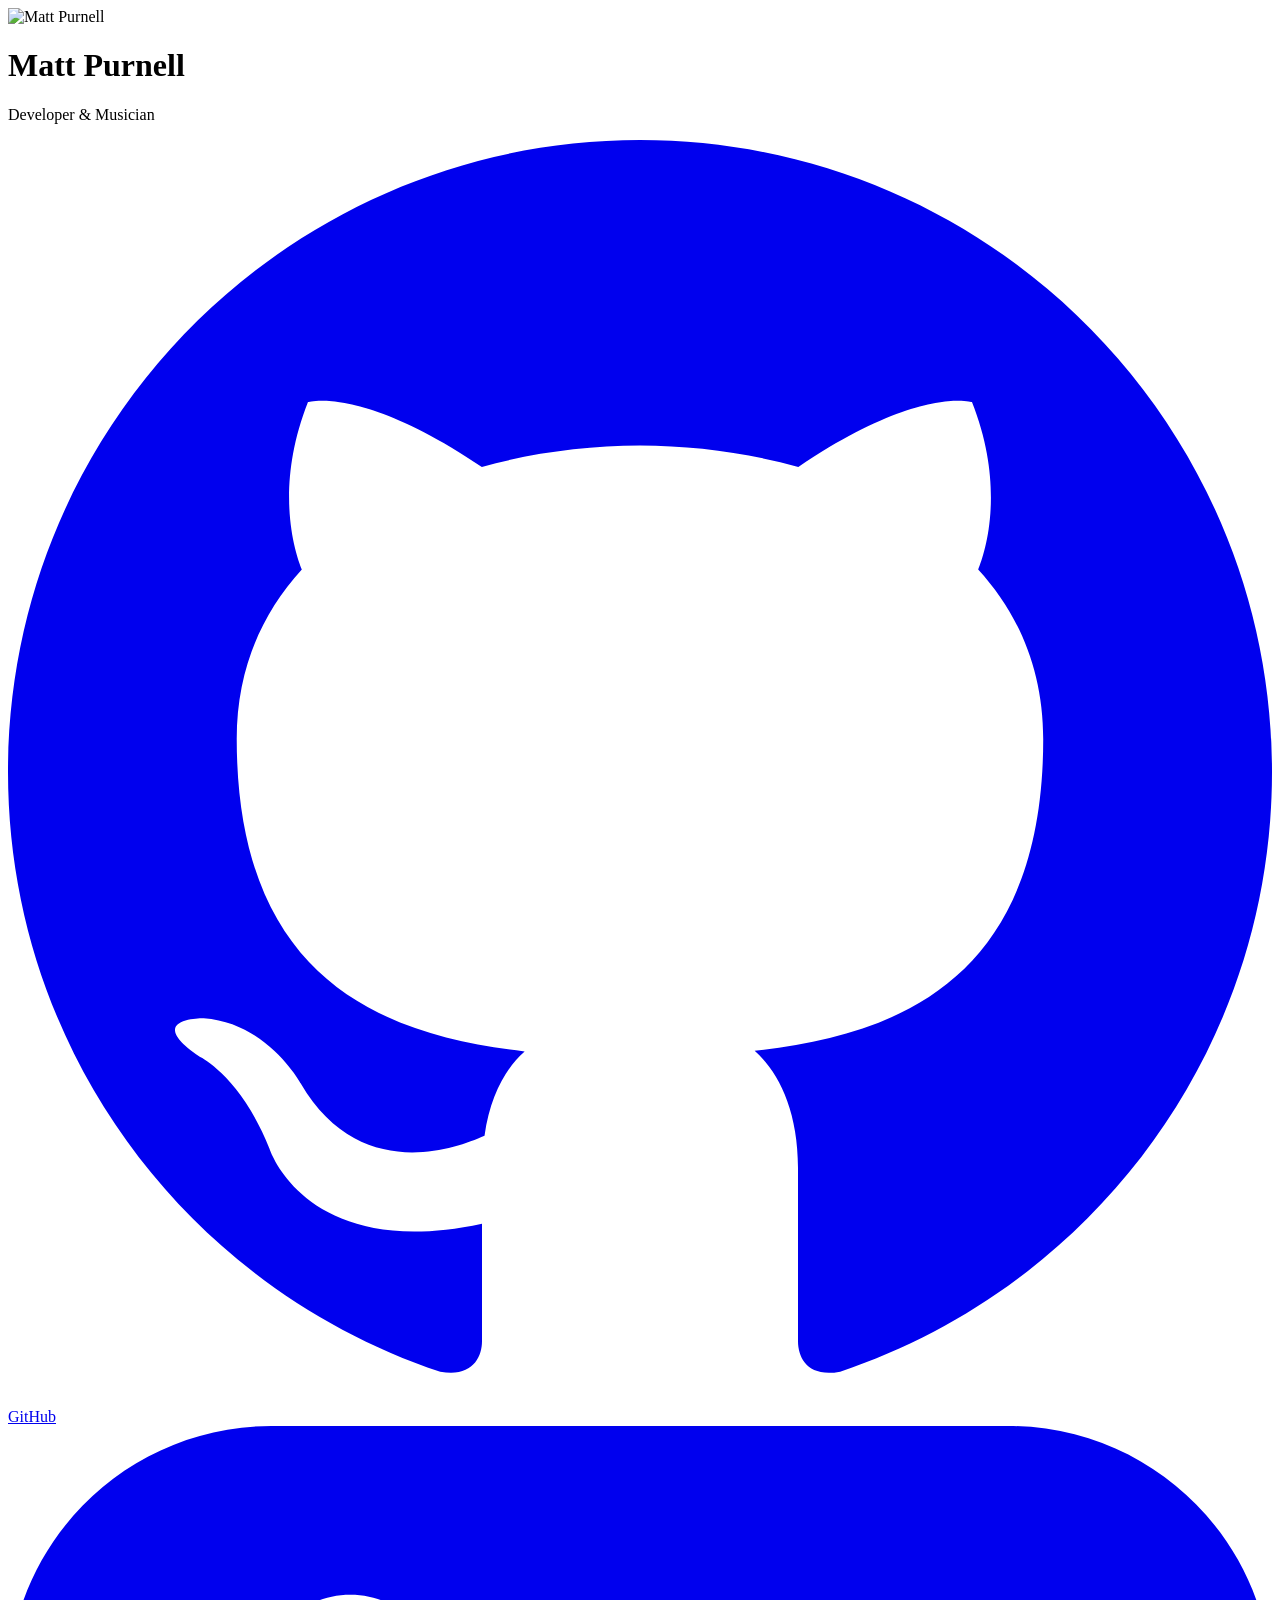
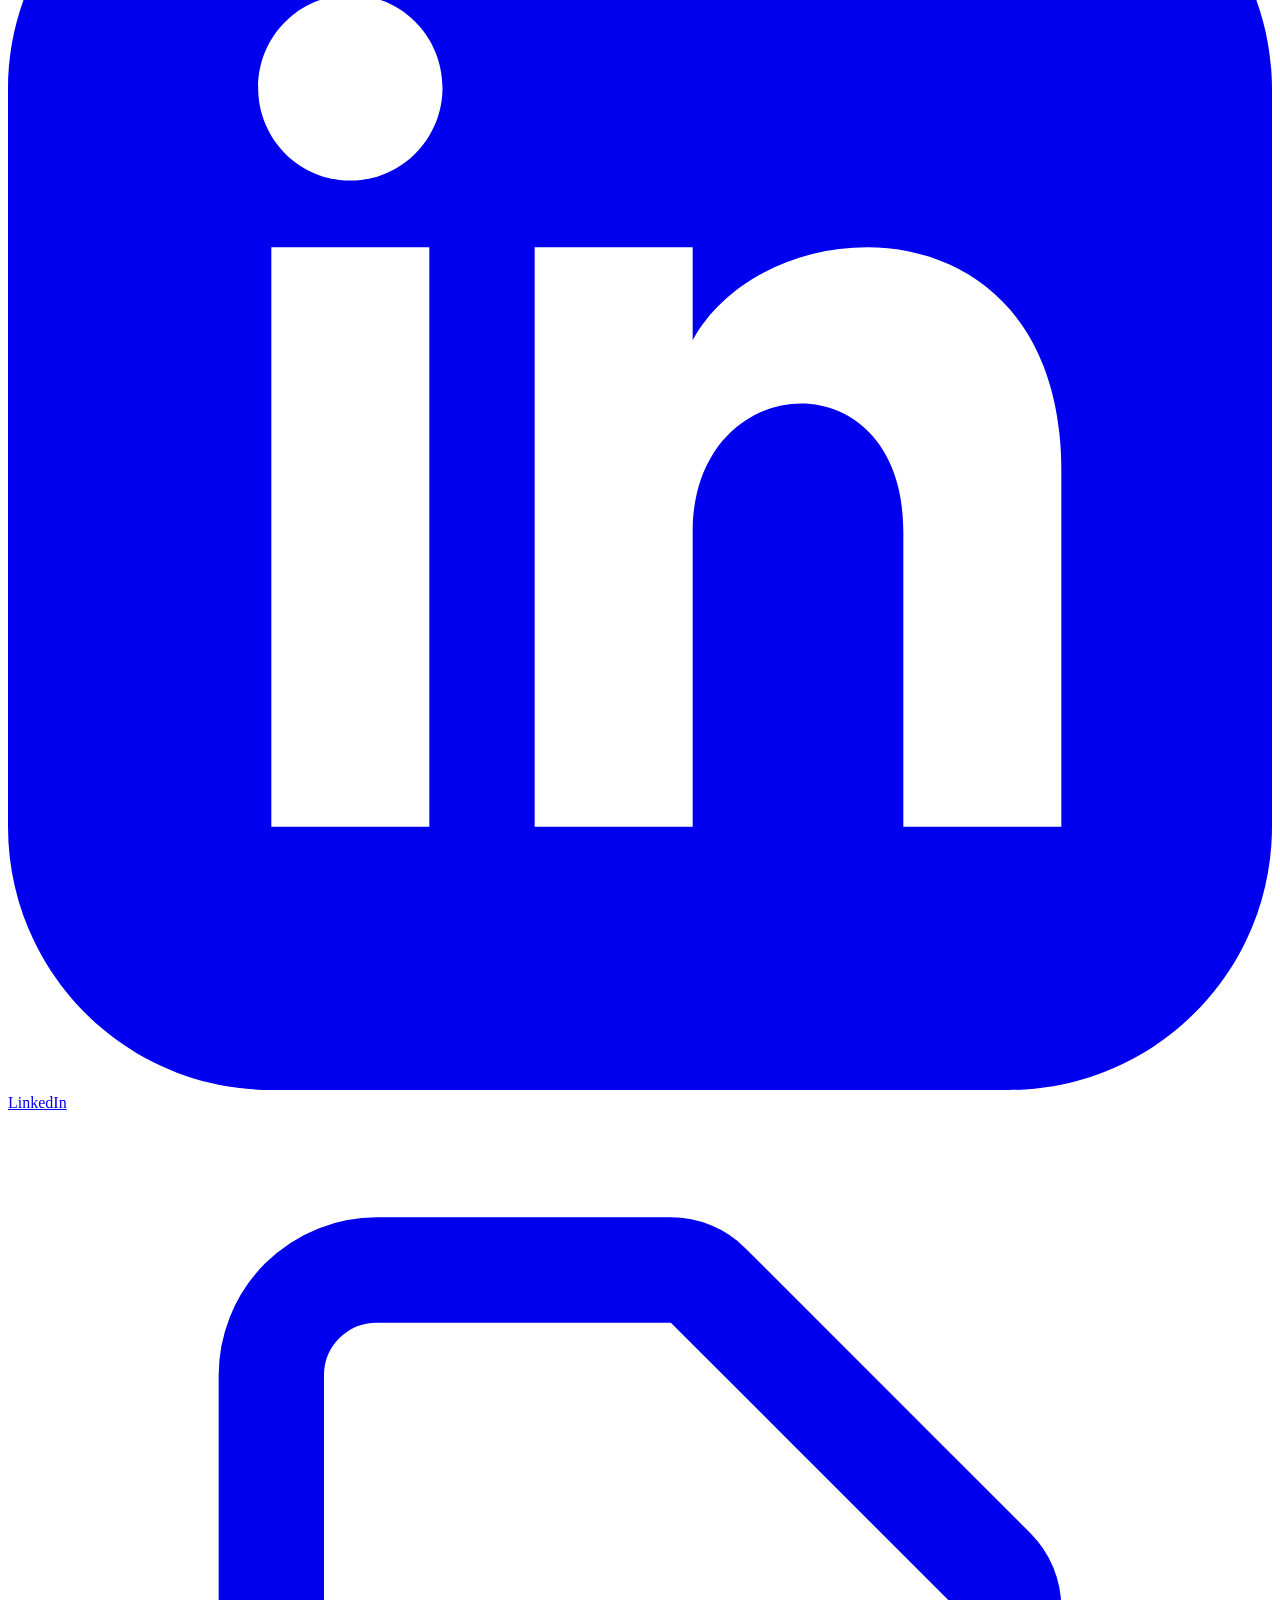
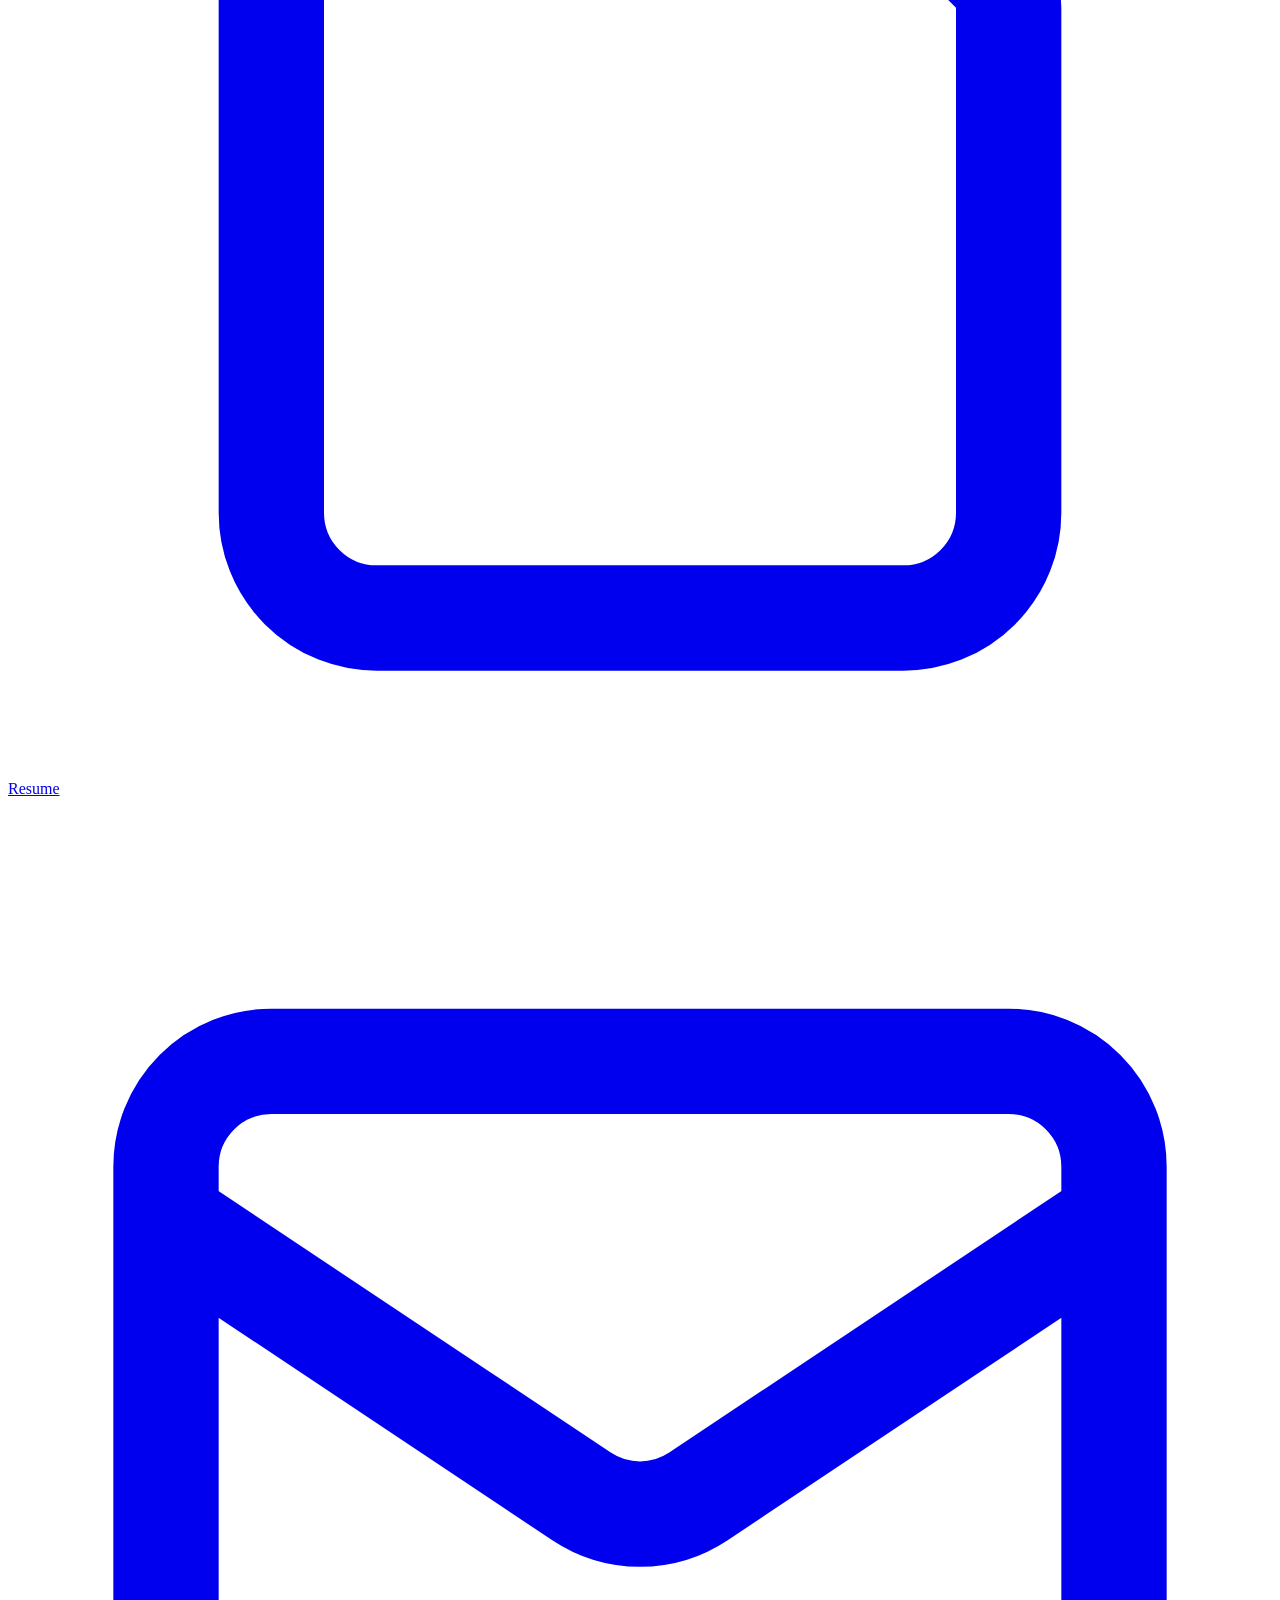
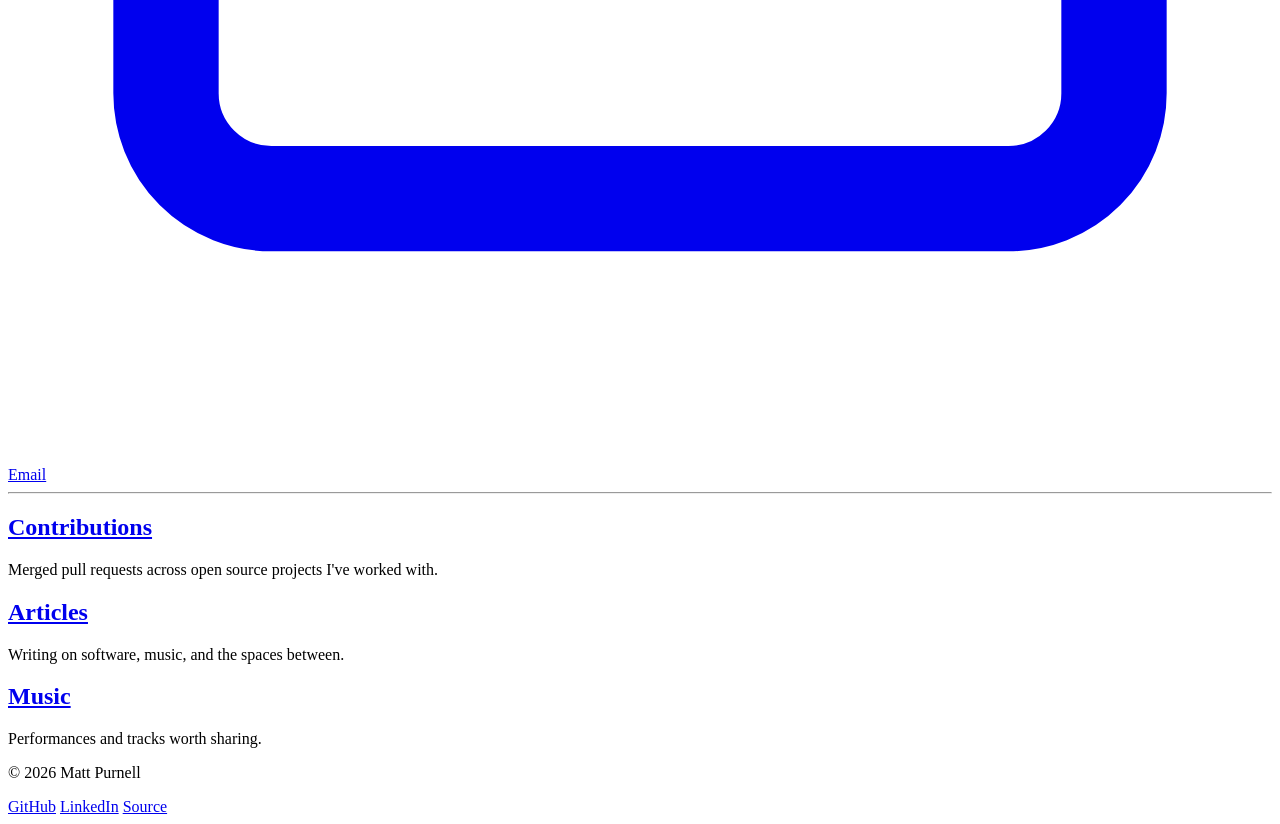
==== site/index.html @ 942ff1ec "Add music and contributions section cards to home" ====
<!DOCTYPE html>
<html lang="en">
<head>
<meta charset="utf-8">
<meta name="viewport" content="width=device-width, initial-scale=1">
<title>Matt Purnell</title>
<meta name="description" content="Matt Purnell: developer and musician. Writing, music, contributions, and a resume.">
<meta name="theme-color" content="#0d1117">
<link rel="canonical" href="https://purnell.ai/">
<link rel="icon" type="image/svg+xml" href="/favicon.svg">
<meta property="og:type" content="website">
<meta property="og:url" content="https://purnell.ai/">
<meta property="og:title" content="Matt Purnell">
<meta property="og:description" content="Developer and musician. Writing, music, contributions, and a resume.">
<meta name="twitter:card" content="summary">
<link rel="preconnect" href="https://fonts.googleapis.com">
<link rel="preconnect" href="https://fonts.gstatic.com" crossorigin>
<link rel="stylesheet" href="https://fonts.googleapis.com/css2?family=Newsreader:opsz,wght@6..72,500;6..72,700&family=IBM+Plex+Sans:wght@400;500&display=swap">
<link rel="stylesheet" href="/css/site.css">
</head>
<body>
	<main>
		<header class="home">
			<div class="hero">
				<img class="avatar" src="/media/me.png" alt="Matt Purnell" width="144" height="144">
				<h1 class="name">Matt Purnell</h1>
				<p class="tagline">Developer &amp; Musician</p>
			</div>
			<nav class="links">
				<a href="https://github.com/mpurnell1" target="_blank" rel="noopener noreferrer">
					<svg fill="currentColor" viewBox="0 0 24 24"><path d="M12 0c-6.626 0-12 5.373-12 12 0 5.302 3.438 9.8 8.207 11.387.599.111.793-.261.793-.577v-2.234c-3.338.726-4.033-1.416-4.033-1.416-.546-1.387-1.333-1.756-1.333-1.756-1.089-.745.083-.729.083-.729 1.205.084 1.839 1.237 1.839 1.237 1.07 1.834 2.807 1.304 3.492.997.107-.775.418-1.305.762-1.604-2.665-.305-5.467-1.334-5.467-5.931 0-1.311.469-2.381 1.236-3.221-.124-.303-.535-1.524.117-3.176 0 0 1.008-.322 3.301 1.23.957-.266 1.983-.399 3.003-.404 1.02.005 2.047.138 3.006.404 2.291-1.552 3.297-1.23 3.297-1.23.653 1.653.242 2.874.118 3.176.77.84 1.235 1.911 1.235 3.221 0 4.609-2.807 5.624-5.479 5.921.43.372.823 1.102.823 2.222v3.293c0 .319.192.694.801.576 4.765-1.589 8.199-6.086 8.199-11.386 0-6.627-5.373-12-12-12z"/></svg>
					GitHub
				</a>
				<a href="https://www.linkedin.com/in/matthew-c-purnell/" target="_blank" rel="noopener noreferrer">
					<svg fill="currentColor" viewBox="0 0 24 24"><path d="M19 0h-14c-2.761 0-5 2.239-5 5v14c0 2.761 2.239 5 5 5h14c2.762 0 5-2.239 5-5v-14c0-2.761-2.238-5-5-5zm-11 19h-3v-11h3v11zm-1.5-12.268c-.966 0-1.75-.79-1.75-1.764s.784-1.764 1.75-1.764 1.75.79 1.75 1.764-.783 1.764-1.75 1.764zm13.5 12.268h-3v-5.604c0-3.368-4-3.113-4 0v5.604h-3v-11h3v1.765c1.396-2.586 7-2.777 7 2.476v6.759z"/></svg>
					LinkedIn
				</a>
				<a href="/resume.pdf" target="_blank" rel="noopener noreferrer">
					<svg fill="none" stroke="currentColor" viewBox="0 0 24 24"><path stroke-linecap="round" stroke-linejoin="round" stroke-width="2" d="M7 21h10a2 2 0 002-2V9.414a1 1 0 00-.293-.707l-5.414-5.414A1 1 0 0012.586 3H7a2 2 0 00-2 2v14a2 2 0 002 2z"/></svg>
					Resume
				</a>
				<a href="mailto:matt@purnell.ai">
					<svg fill="none" stroke="currentColor" viewBox="0 0 24 24"><path stroke-linecap="round" stroke-linejoin="round" stroke-width="2" d="M3 8l7.89 5.26a2 2 0 002.22 0L21 8M5 19h14a2 2 0 002-2V7a2 2 0 00-2-2H5a2 2 0 00-2 2v10a2 2 0 002 2z"/></svg>
					Email
				</a>
			</nav>
		</header>

		<hr class="divider">

		<div class="sections">
			<article class="section-card">
				<h2><a href="/contributions/">Contributions</a></h2>
				<p>Merged pull requests across open source projects I've worked with.</p>
			</article>

			<article class="section-card">
				<h2><a href="/articles/">Articles</a></h2>
				<p>Writing on software, music, and the spaces between.</p>
			</article>

			<article class="section-card">
				<h2><a href="/music/">Music</a></h2>
				<p>Performances and tracks worth sharing.</p>
			</article>
		</div>
	</main>

	<footer class="site">
		<div class="inner">
			<p>&copy; 2026 Matt Purnell</p>
			<nav>
				<a href="https://github.com/mpurnell1" target="_blank" rel="noopener noreferrer">GitHub</a>
				<a href="https://www.linkedin.com/in/matthew-c-purnell/" target="_blank" rel="noopener noreferrer">LinkedIn</a>
				<a href="https://github.com/mpurnell1/purnell.ai" target="_blank" rel="noopener noreferrer">Source</a>
			</nav>
		</div>
	</footer>
</body>
</html>
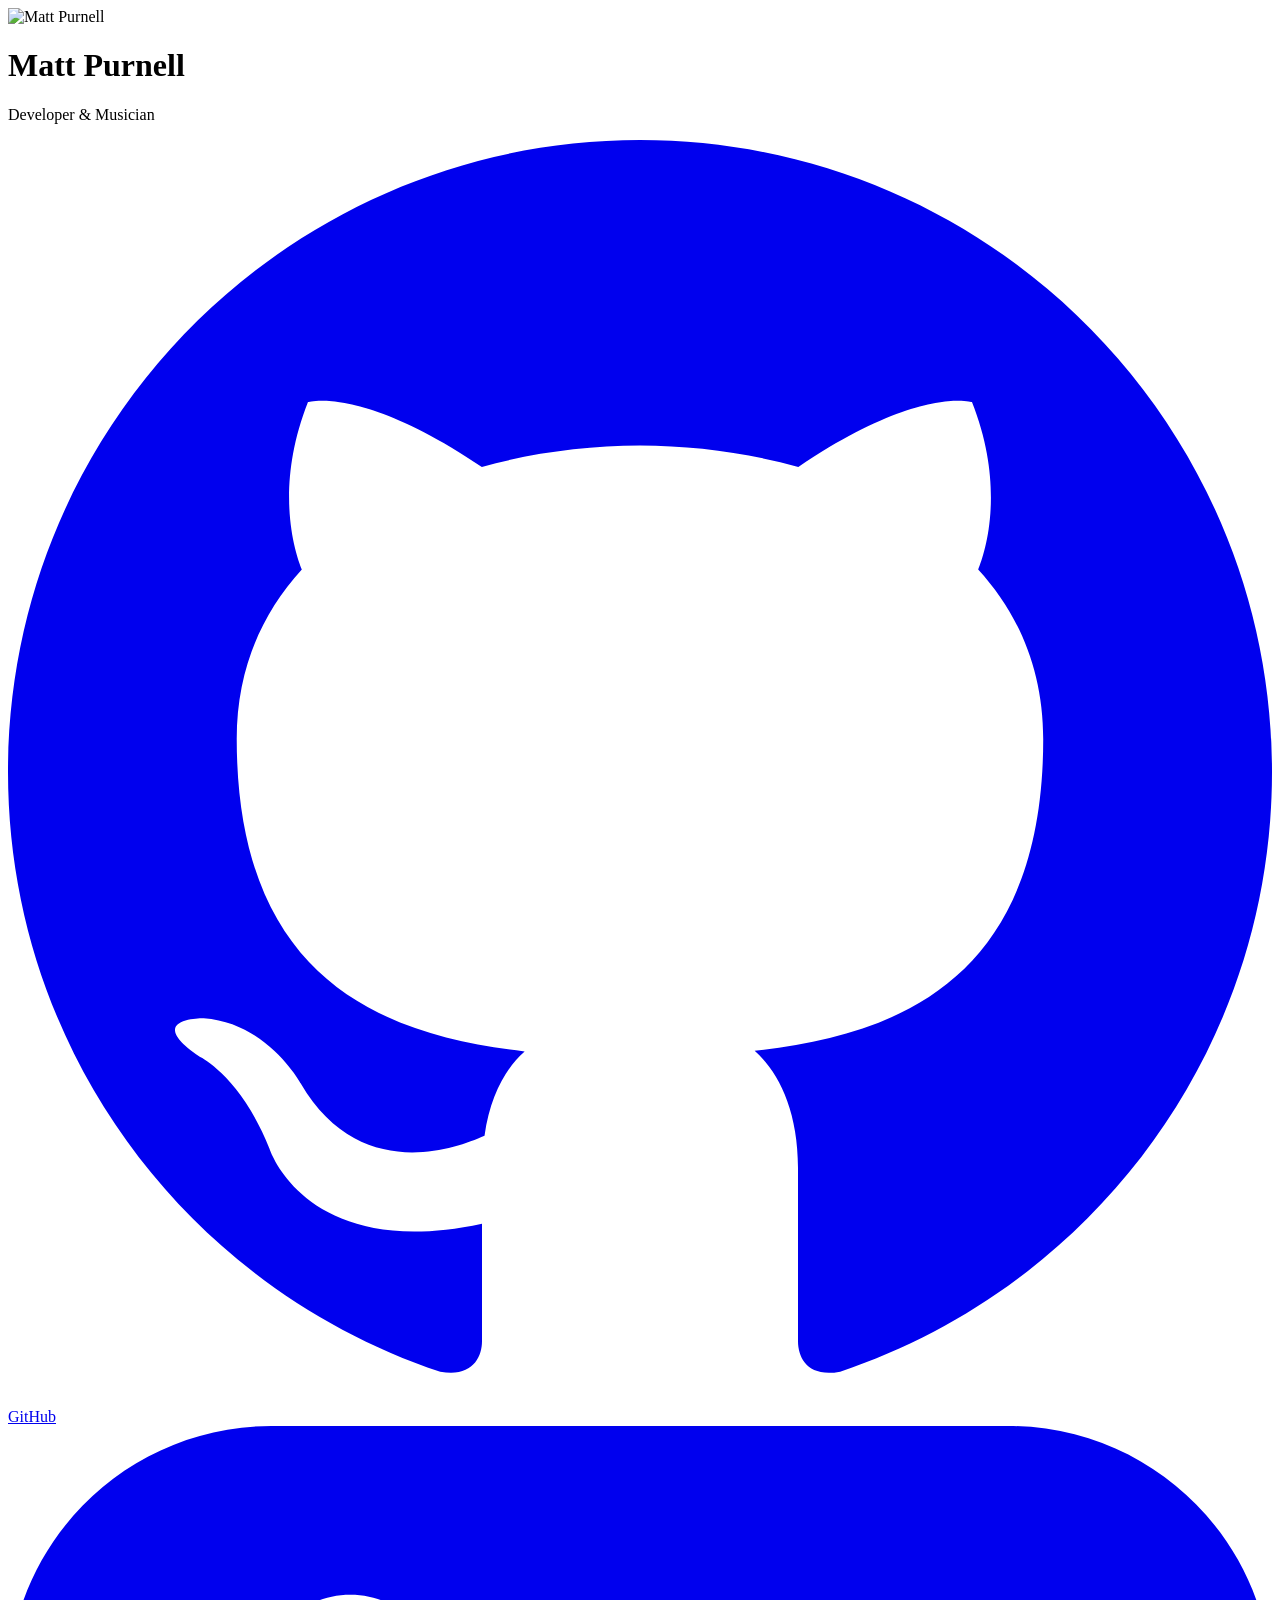
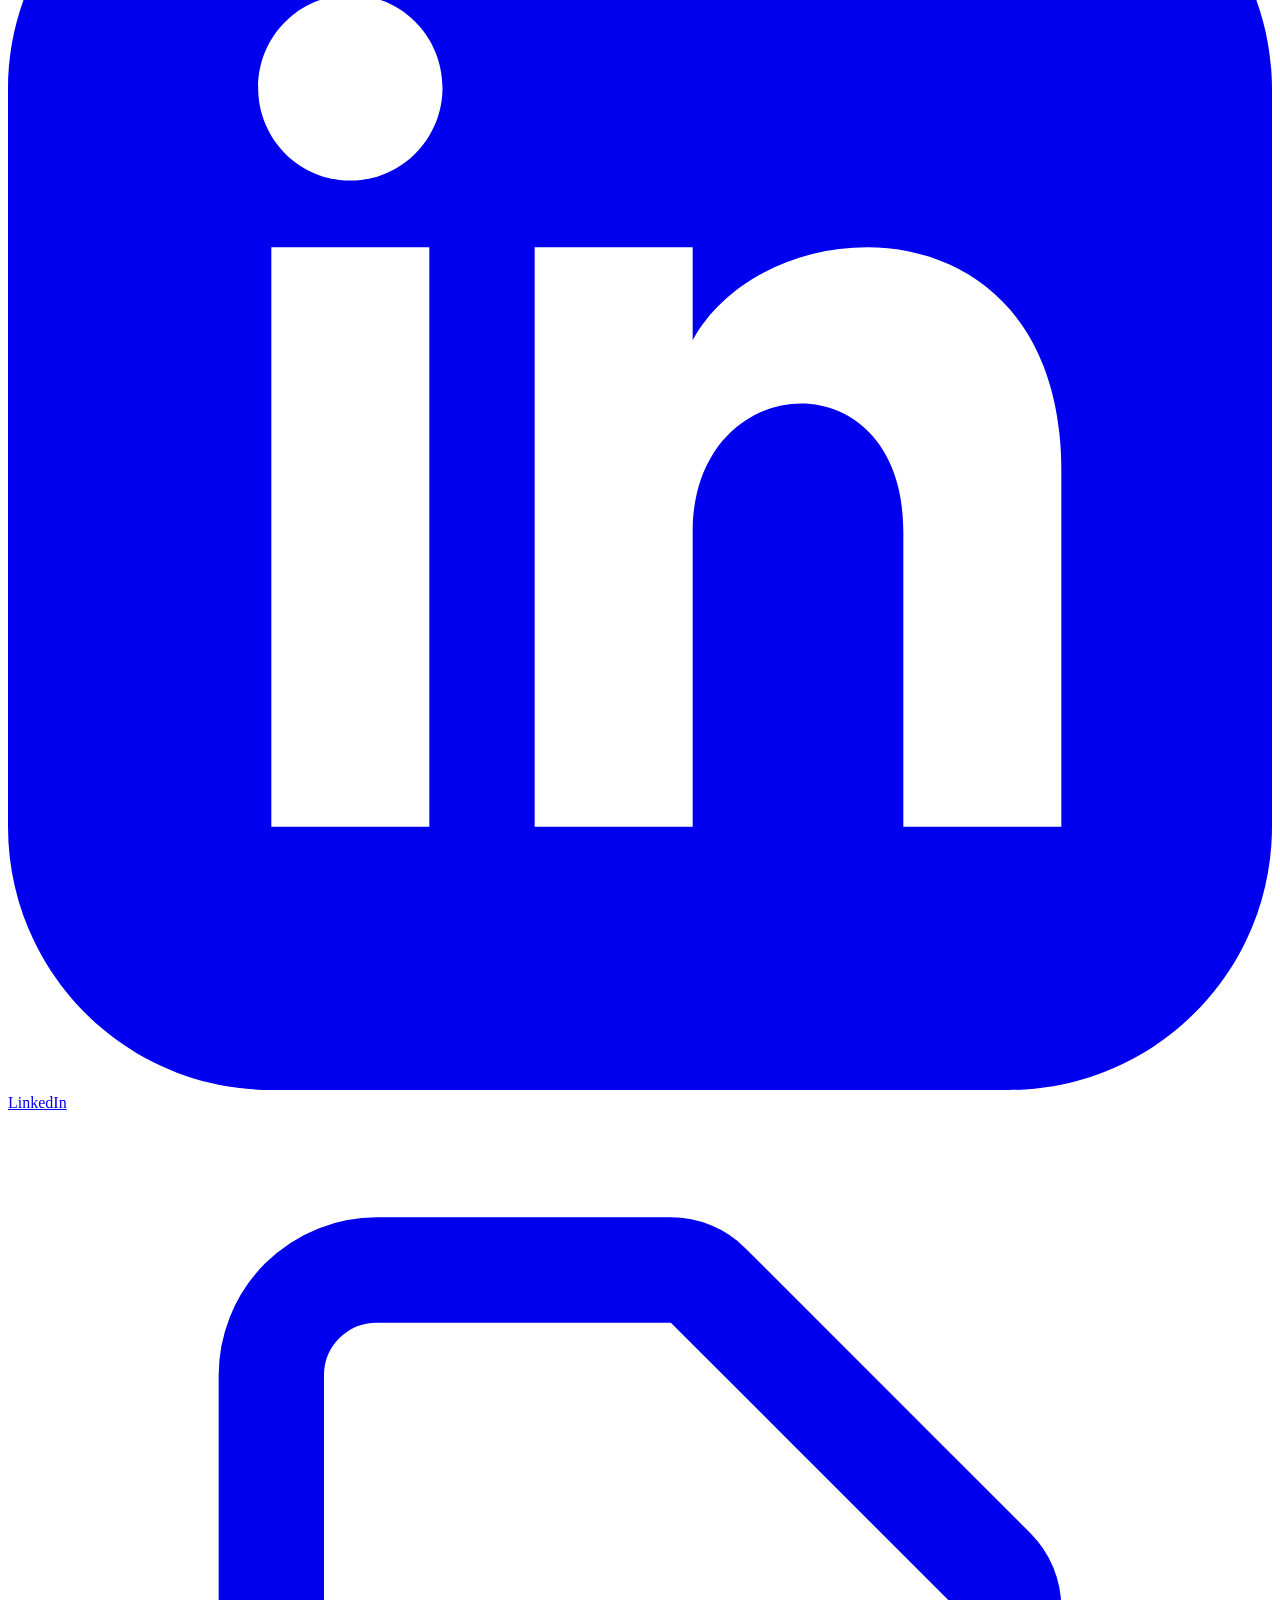
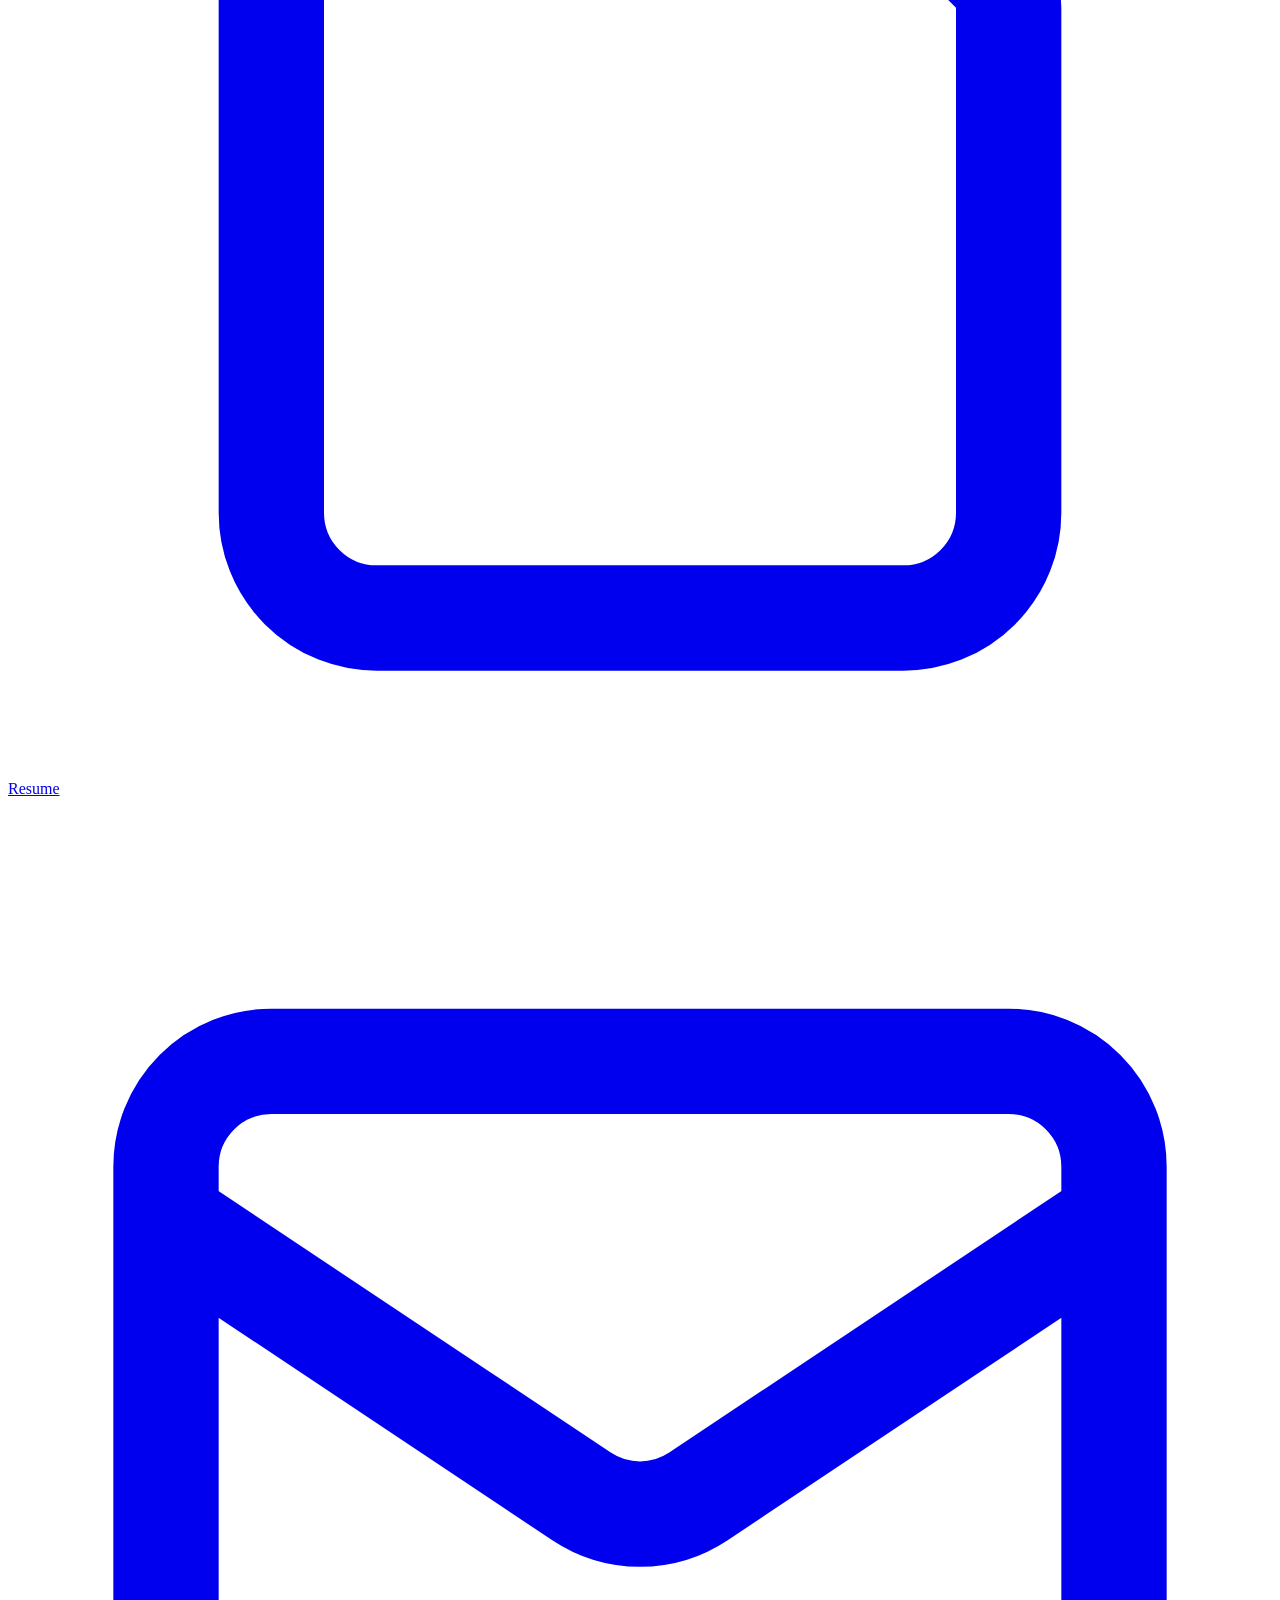
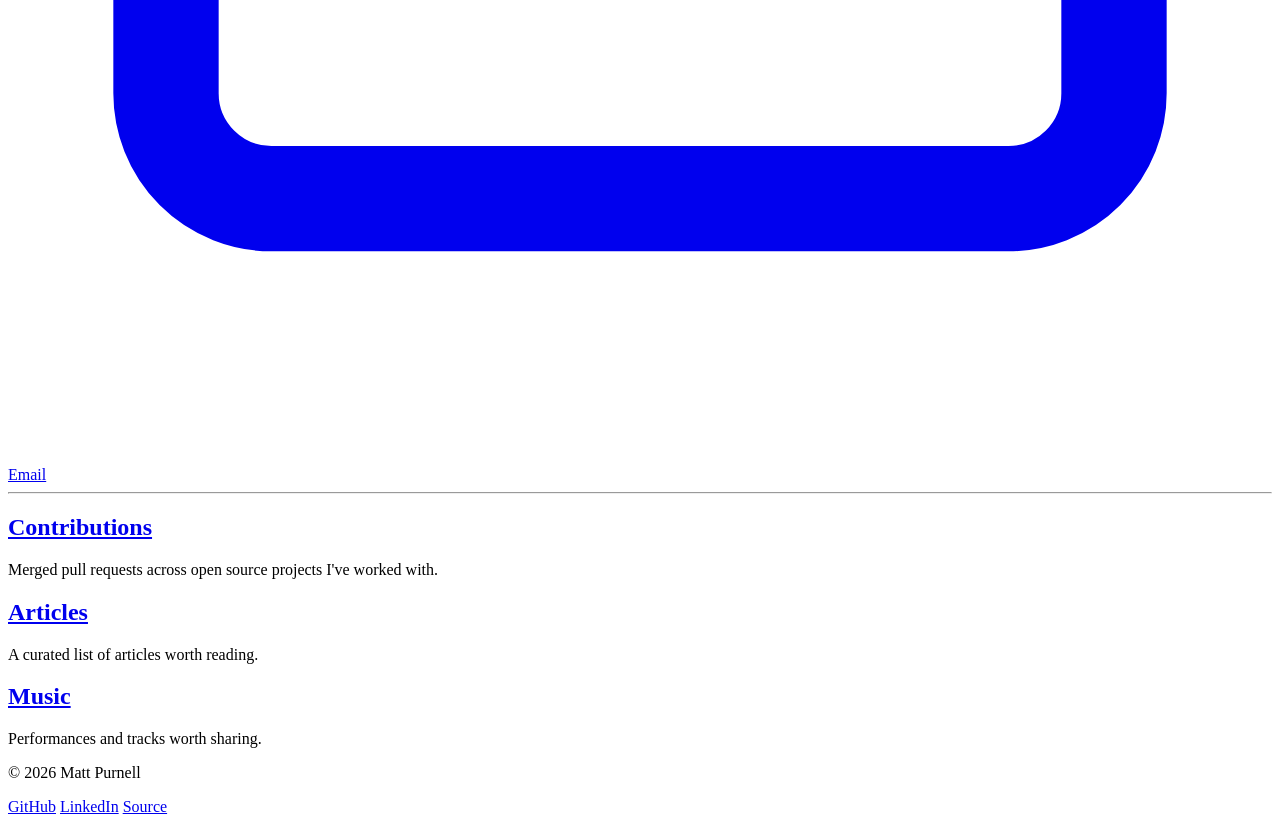
==== commit 0d2b1f5c: "Replace 'Writing' with 'Articles' in home page meta and section card" ====
--- a/site/index.html
+++ b/site/index.html
@@ -4,15 +4,18 @@
 <meta charset="utf-8">
 <meta name="viewport" content="width=device-width, initial-scale=1">
 <title>Matt Purnell</title>
-<meta name="description" content="Matt Purnell: developer and musician. Writing, music, contributions, and a resume.">
+<meta name="description" content="Matt Purnell: developer and musician. Contributions, articles, music, and a resume.">
 <meta name="theme-color" content="#0d1117">
 <link rel="canonical" href="https://purnell.ai/">
 <link rel="icon" type="image/svg+xml" href="/favicon.svg">
 <meta property="og:type" content="website">
 <meta property="og:url" content="https://purnell.ai/">
 <meta property="og:title" content="Matt Purnell">
-<meta property="og:description" content="Developer and musician. Writing, music, contributions, and a resume.">
+<meta property="og:description" content="Developer and musician. Contributions, articles, music, and a resume.">
 <meta name="twitter:card" content="summary">
+<meta property="og:image" content="https://purnell.ai/media/me.png">
+<meta property="og:image:alt" content="Matt Purnell">
+<meta name="twitter:image" content="https://purnell.ai/media/me.png">
 <link rel="preconnect" href="https://fonts.googleapis.com">
 <link rel="preconnect" href="https://fonts.gstatic.com" crossorigin>
 <link rel="stylesheet" href="https://fonts.googleapis.com/css2?family=Newsreader:opsz,wght@6..72,500;6..72,700&family=IBM+Plex+Sans:wght@400;500&display=swap">
@@ -56,7 +59,7 @@
 
 			<article class="section-card">
 				<h2><a href="/articles/">Articles</a></h2>
-				<p>Writing on software, music, and the spaces between.</p>
+				<p>A curated list of articles worth reading.</p>
 			</article>
 
 			<article class="section-card">
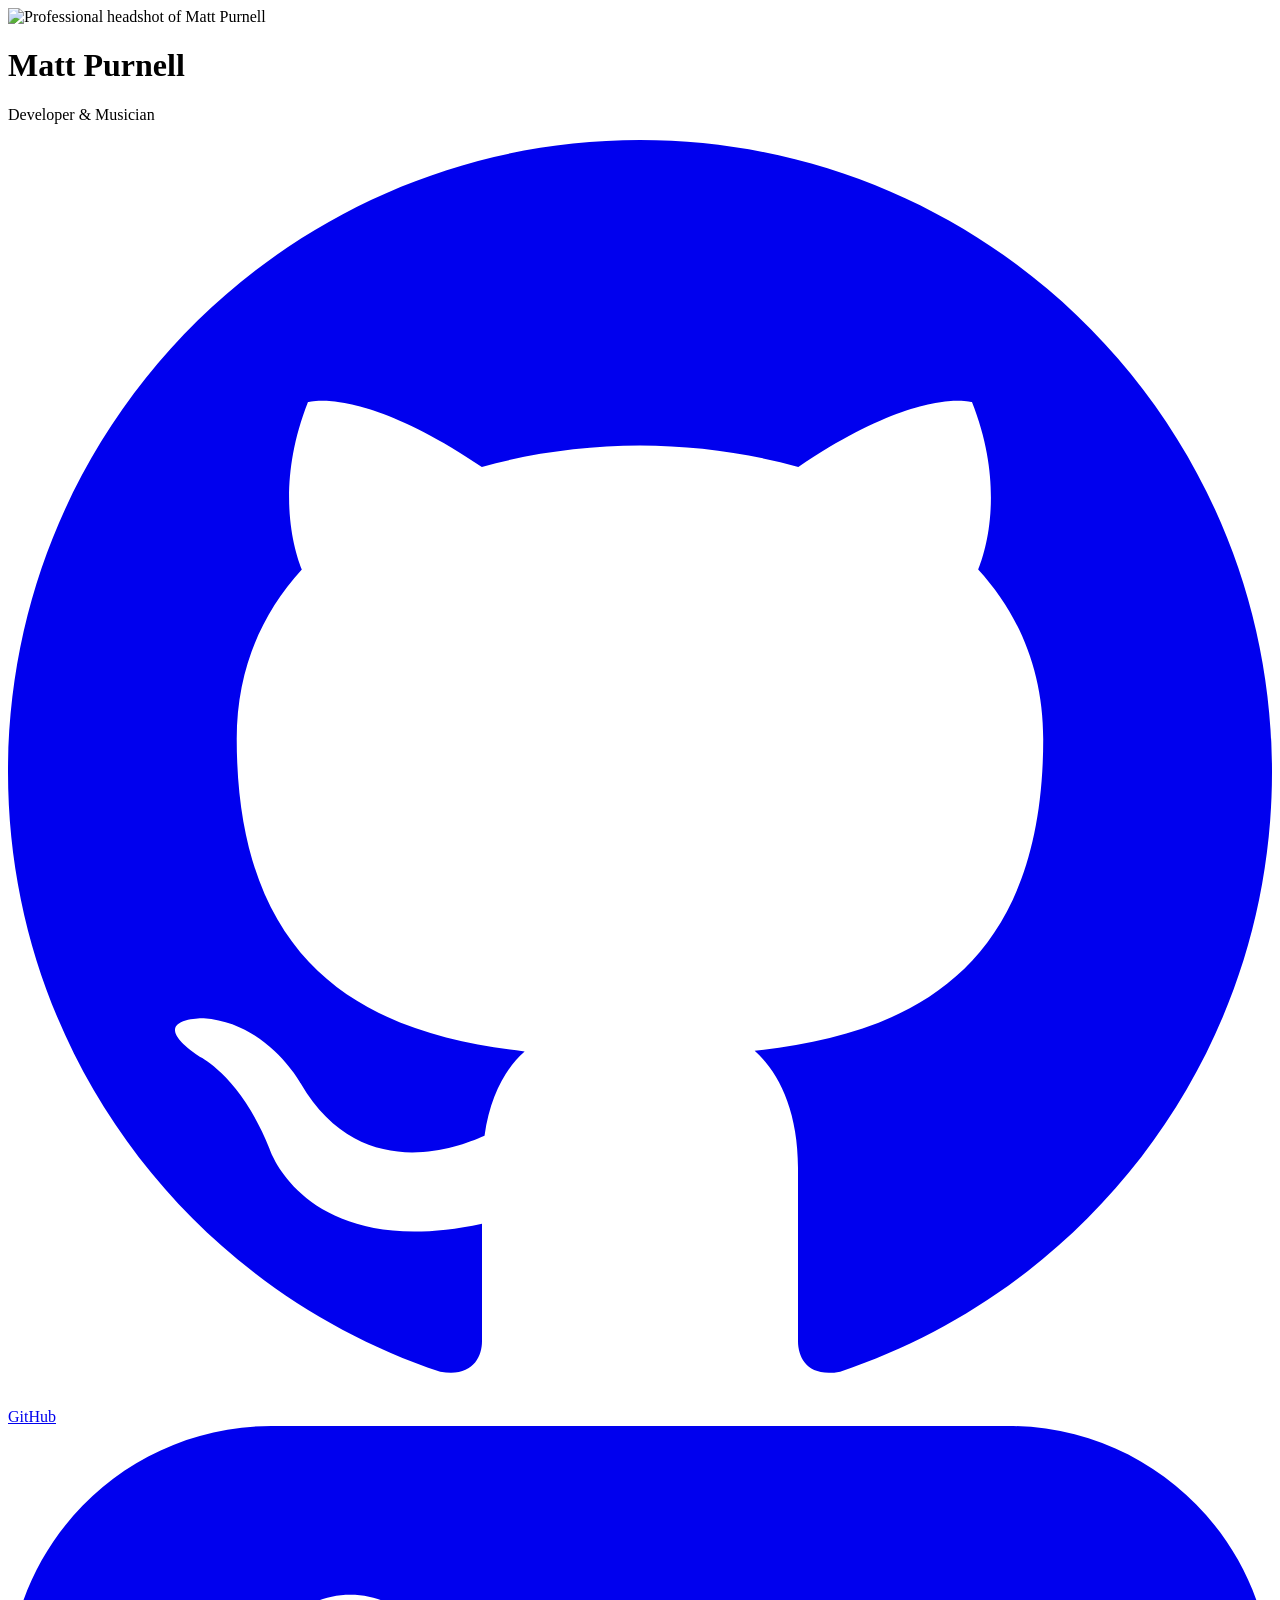
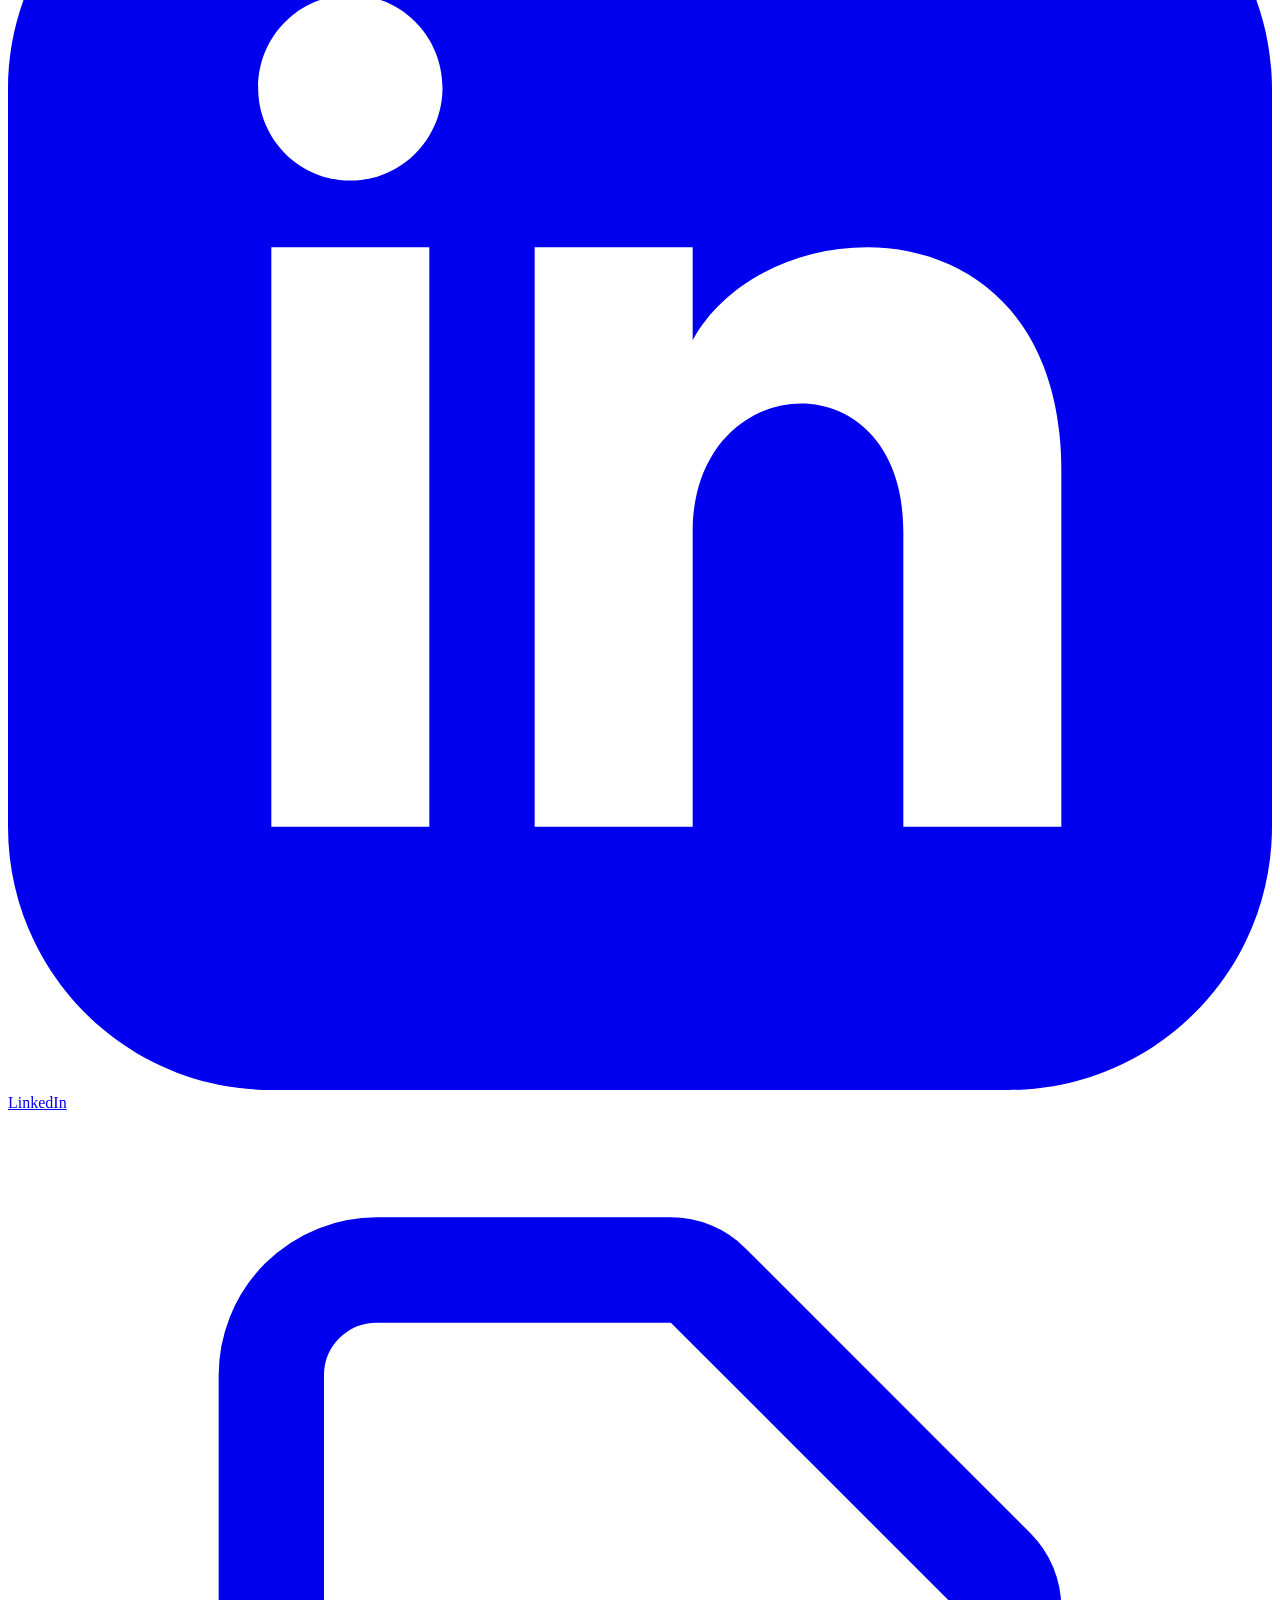
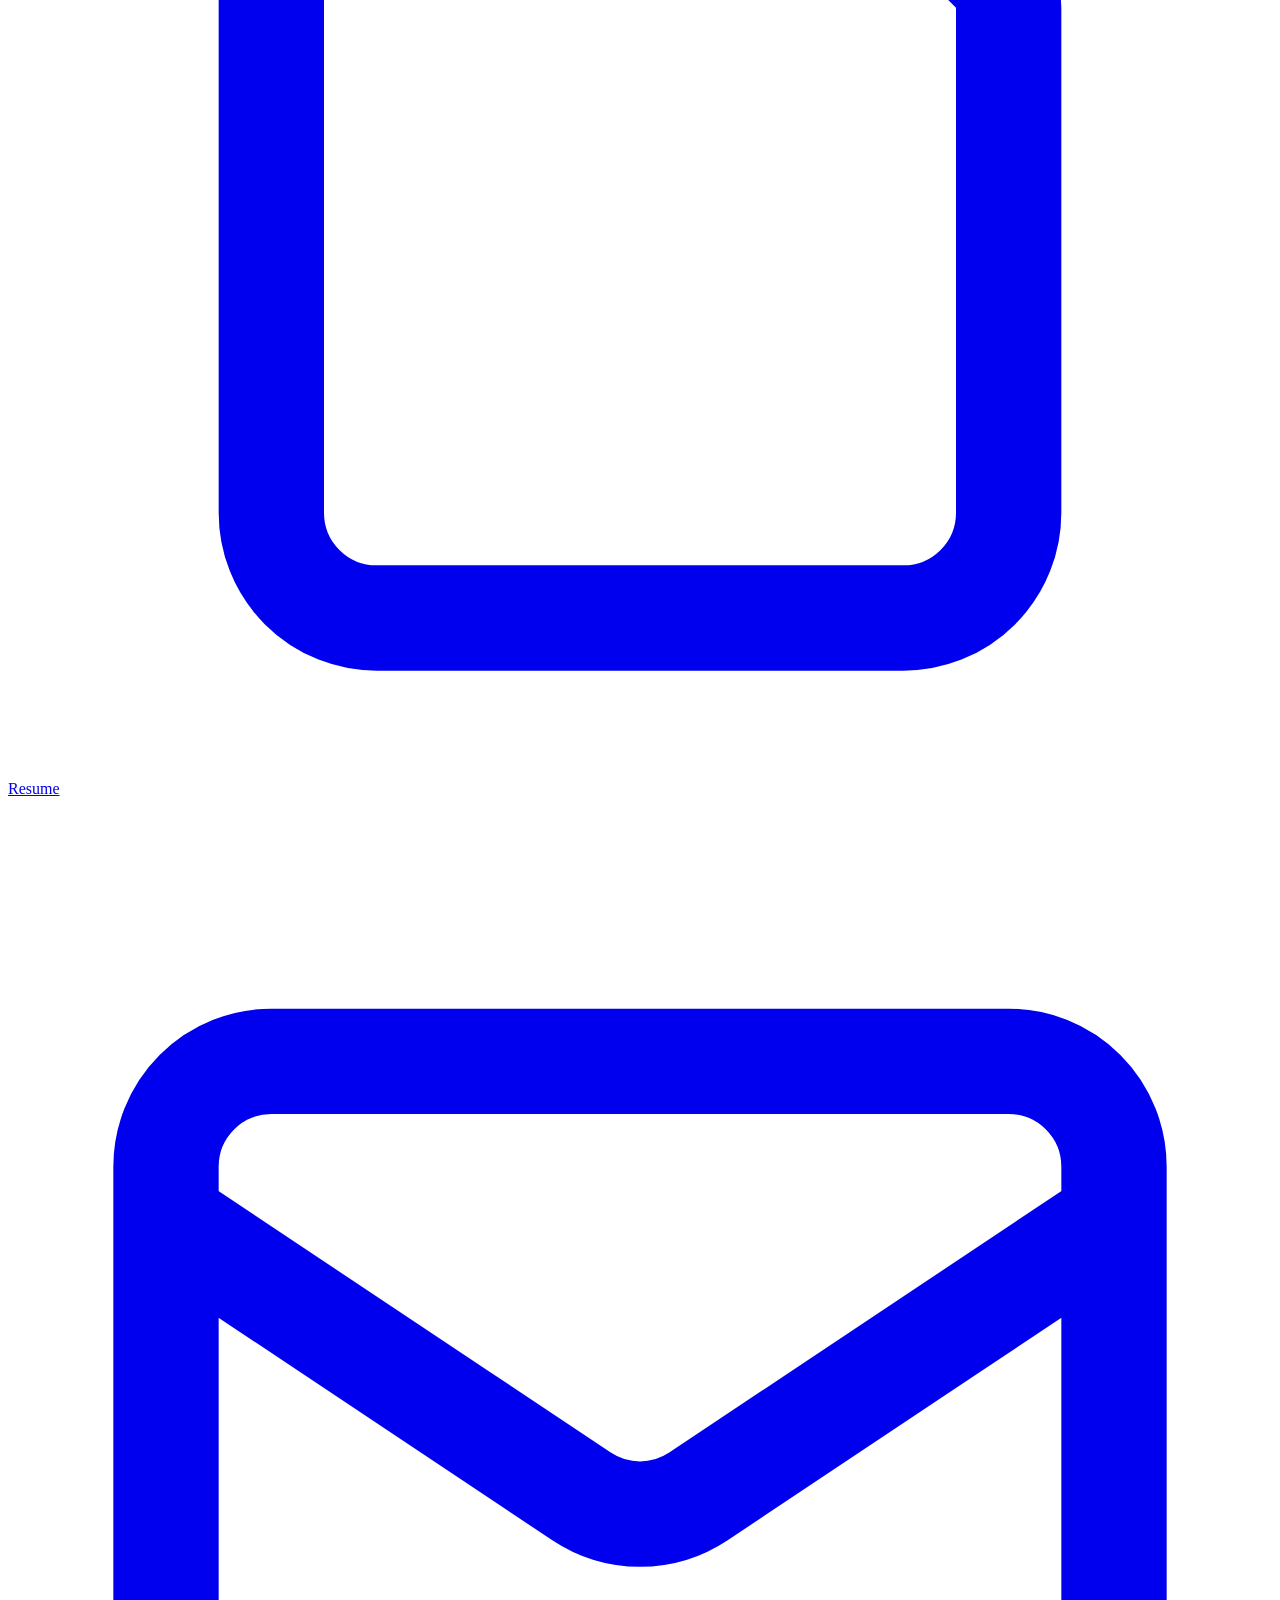
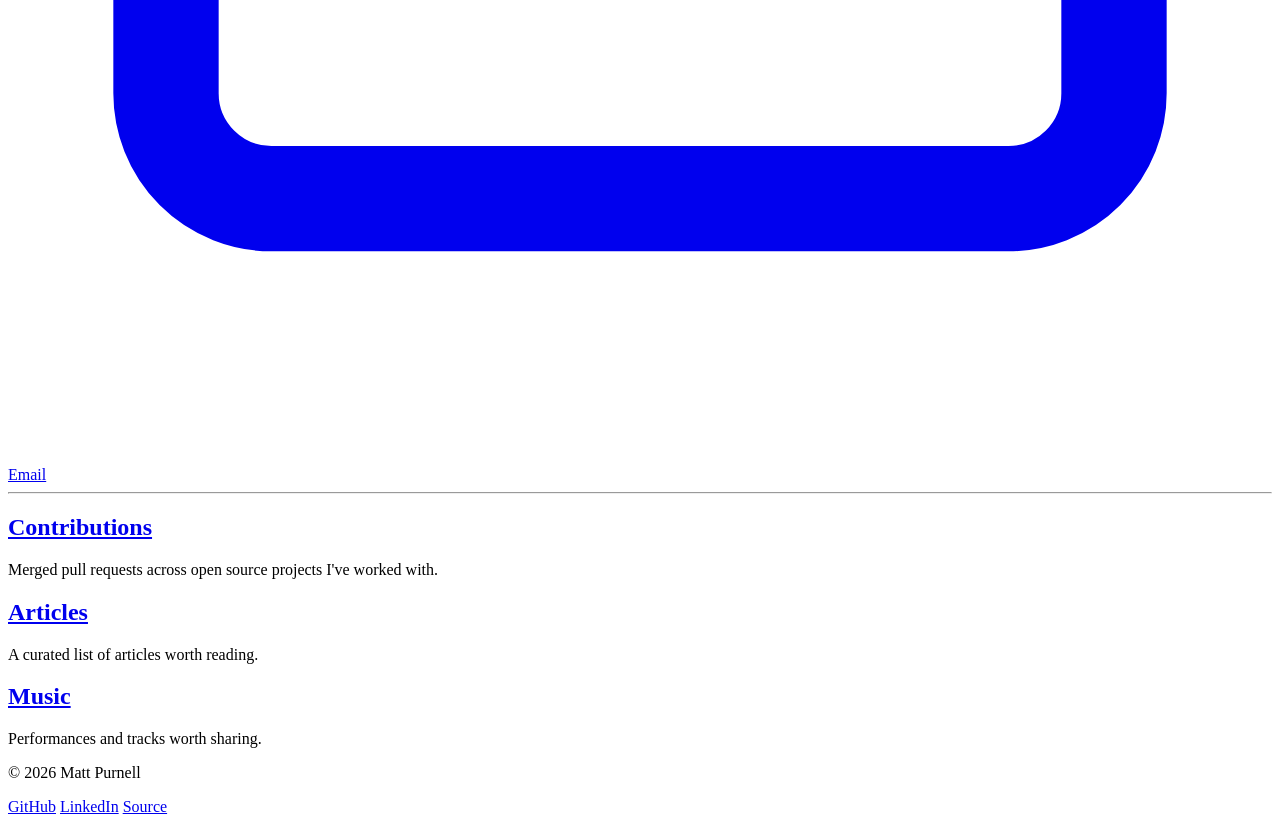
==== commit 06833a1b: "Update alt texts" ====
--- a/site/index.html
+++ b/site/index.html
@@ -14,22 +14,54 @@
 <meta property="og:description" content="Developer and musician. Contributions, articles, music, and a resume.">
 <meta name="twitter:card" content="summary">
 <meta property="og:image" content="https://purnell.ai/media/me.png">
-<meta property="og:image:alt" content="Matt Purnell">
+<meta property="og:image:alt" content="Professional headshot of Matt Purnell">
 <meta name="twitter:image" content="https://purnell.ai/media/me.png">
 <link rel="preconnect" href="https://fonts.googleapis.com">
 <link rel="preconnect" href="https://fonts.gstatic.com" crossorigin>
 <link rel="stylesheet" href="https://fonts.googleapis.com/css2?family=Newsreader:opsz,wght@6..72,500;6..72,700&family=IBM+Plex+Sans:wght@400;500&display=swap">
 <link rel="stylesheet" href="/css/site.css">
+<script type="application/ld+json">
+{
+  "@context": "https://schema.org",
+  "@graph": [
+    {
+      "@type": "Person",
+      "@id": "https://purnell.ai/#person",
+      "name": "Matt Purnell",
+      "jobTitle": "Lead Developer",
+      "description": "Python and Django engineer with 6 years of experience, spanning accounting systems, e-commerce platforms, and Odoo applications.",
+      "email": "matt@purnell.ai",
+      "url": "https://purnell.ai/",
+      "image": "https://purnell.ai/media/me.png",
+      "sameAs": [
+        "https://github.com/mpurnell1",
+        "https://www.linkedin.com/in/matthew-c-purnell/"
+      ],
+      "knowsAbout": ["Python", "Django", "Odoo", "PostgreSQL", "JavaScript", "GitHub Actions", "Sentry"],
+      "alumniOf": {
+        "@type": "CollegeOrUniversity",
+        "name": "Parkland Community College"
+      }
+    },
+    {
+      "@type": "ProfilePage",
+      "@id": "https://purnell.ai/#profilepage",
+      "url": "https://purnell.ai/",
+      "mainEntity": { "@id": "https://purnell.ai/#person" }
+    }
+  ]
+}
+</script>
 </head>
 <body>
 	<main>
 		<header class="home">
 			<div class="hero">
-				<img class="avatar" src="/media/me.png" alt="Matt Purnell" width="144" height="144">
+				<img class="avatar" src="/media/me.png" alt="Professional headshot of Matt Purnell" width="144" height="144">
 				<h1 class="name">Matt Purnell</h1>
 				<p class="tagline">Developer &amp; Musician</p>
 			</div>
-			<nav class="links">
+			<nav class="links" aria-label="Social and contact links">
 				<a href="https://github.com/mpurnell1" target="_blank" rel="noopener noreferrer">
 					<svg fill="currentColor" viewBox="0 0 24 24"><path d="M12 0c-6.626 0-12 5.373-12 12 0 5.302 3.438 9.8 8.207 11.387.599.111.793-.261.793-.577v-2.234c-3.338.726-4.033-1.416-4.033-1.416-.546-1.387-1.333-1.756-1.333-1.756-1.089-.745.083-.729.083-.729 1.205.084 1.839 1.237 1.839 1.237 1.07 1.834 2.807 1.304 3.492.997.107-.775.418-1.305.762-1.604-2.665-.305-5.467-1.334-5.467-5.931 0-1.311.469-2.381 1.236-3.221-.124-.303-.535-1.524.117-3.176 0 0 1.008-.322 3.301 1.23.957-.266 1.983-.399 3.003-.404 1.02.005 2.047.138 3.006.404 2.291-1.552 3.297-1.23 3.297-1.23.653 1.653.242 2.874.118 3.176.77.84 1.235 1.911 1.235 3.221 0 4.609-2.807 5.624-5.479 5.921.43.372.823 1.102.823 2.222v3.293c0 .319.192.694.801.576 4.765-1.589 8.199-6.086 8.199-11.386 0-6.627-5.373-12-12-12z"/></svg>
 					GitHub
@@ -72,7 +104,7 @@
 	<footer class="site">
 		<div class="inner">
 			<p>&copy; 2026 Matt Purnell</p>
-			<nav>
+			<nav aria-label="Footer">
 				<a href="https://github.com/mpurnell1" target="_blank" rel="noopener noreferrer">GitHub</a>
 				<a href="https://www.linkedin.com/in/matthew-c-purnell/" target="_blank" rel="noopener noreferrer">LinkedIn</a>
 				<a href="https://github.com/mpurnell1/purnell.ai" target="_blank" rel="noopener noreferrer">Source</a>
